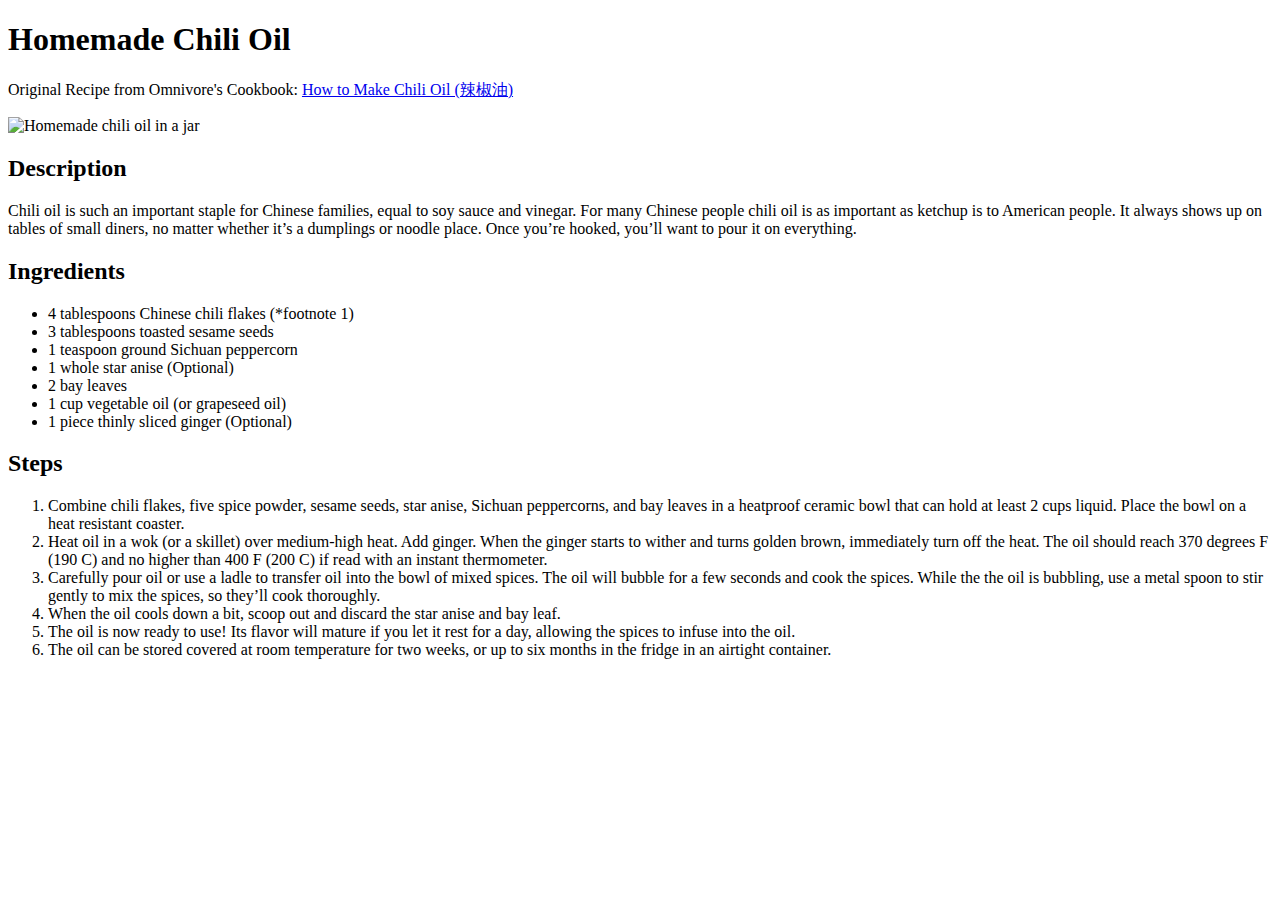
==== recipes/chili_oil.html @ ab1a46bc "feat: add chili oil recipe" ====
<!DOCTYPE html>
<html lang="en">
<head>
    <meta charset="UTF-8">
    <meta name="viewport" content="width=device-width, initial-scale=1.0">
    <title>Homemade Chili Oil</title>
</head>
<body>
    <h1>Homemade Chili Oil</h1>
    <p>Original Recipe from Omnivore's Cookbook: 
        <a href="https://omnivorescookbook.com/how-to-make-chili-oil/" target="_blank" rel="noopener noreferrer">
            How to Make Chili Oil (辣椒油)
        </a>
    </p>

    <img src="../images/chili_oil.jpeg" alt="Homemade chili oil in a jar">

    <h2>Description</h2>
    <p>Chili oil is such an important staple for Chinese families, equal to soy sauce and vinegar. 
        For many Chinese people chili oil is as important as ketchup is to American people. 
        It always shows up on tables of small diners, no matter whether it’s a dumplings or noodle place. 
        Once you’re hooked, you’ll want to pour it on everything.
    </p>

    <h2>Ingredients</h2>
    <ul>
        <li>4 tablespoons Chinese chili flakes (*footnote 1)</li>
        <li>3 tablespoons toasted sesame seeds</li>
        <li>1 teaspoon ground Sichuan peppercorn</li>
        <li>1 whole star anise (Optional)</li>
        <li>2 bay leaves</li>
        <li>1 cup vegetable oil (or grapeseed oil)</li>
        <li>1 piece thinly sliced ginger (Optional)</li>
    </ul>

    <h2>Steps</h2>
    <ol>
        <li>Combine chili flakes, five spice powder, sesame seeds, star anise, Sichuan peppercorns, and bay leaves in a heatproof ceramic bowl 
        that can hold at least 2 cups liquid. Place the bowl on a heat resistant coaster.</li>
        <li>Heat oil in a wok (or a skillet) over medium-high heat. Add ginger. When the ginger starts to wither and turns golden brown, 
        immediately turn off the heat. The oil should reach 370 degrees F (190 C) and no higher than 400 F (200 C) if read with an instant thermometer.</li>
        <li>Carefully pour oil or use a ladle to transfer oil into the bowl of mixed spices. The oil will bubble for a few seconds 
        and cook the spices. While the the oil is bubbling, use a metal spoon to stir gently to mix the spices, so they’ll cook thoroughly.</li>
        <li>When the oil cools down a bit, scoop out and discard the star anise and bay leaf.</li>
        <li>The oil is now ready to use! Its flavor will mature if you let it rest for a day, allowing the spices to infuse into the oil.</li>
        <li>The oil can be stored covered at room temperature for two weeks, or up to six months in the fridge in an airtight container.</li>
    </ol>
</body>
</html>
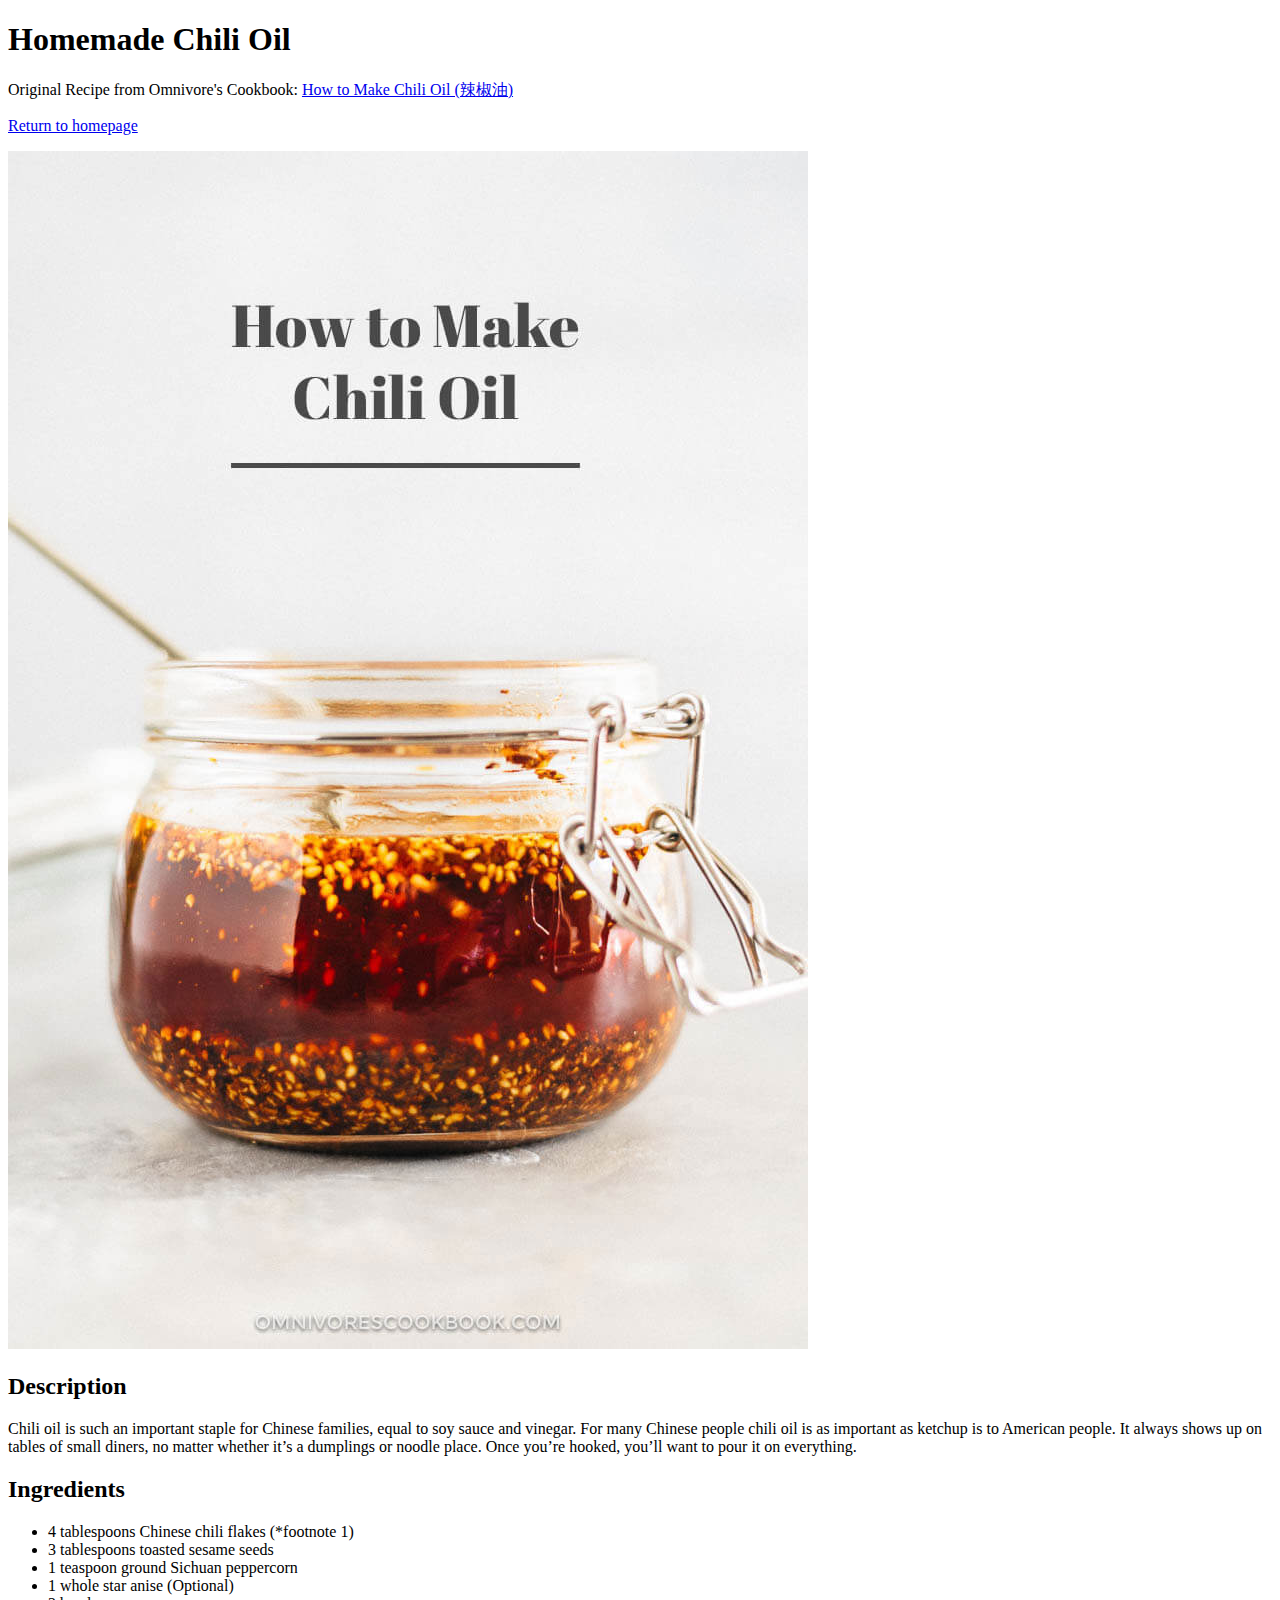
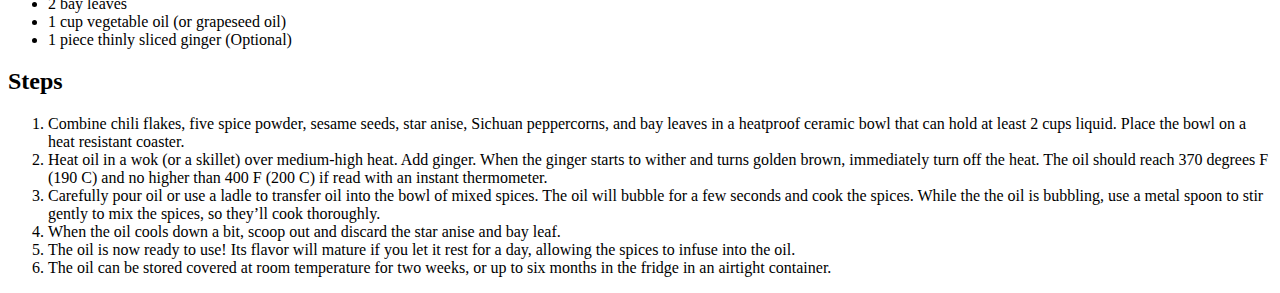
==== commit 89cd2e7f: "fix: added backlink to all recipe pages" ====
--- a/recipes/chili_oil.html
+++ b/recipes/chili_oil.html
@@ -12,6 +12,7 @@
             How to Make Chili Oil (辣椒油)
         </a>
     </p>
+    <p><a href="../index.html">Return to homepage</a></p>
 
     <img src="../images/chili_oil.jpeg" alt="Homemade chili oil in a jar">
 
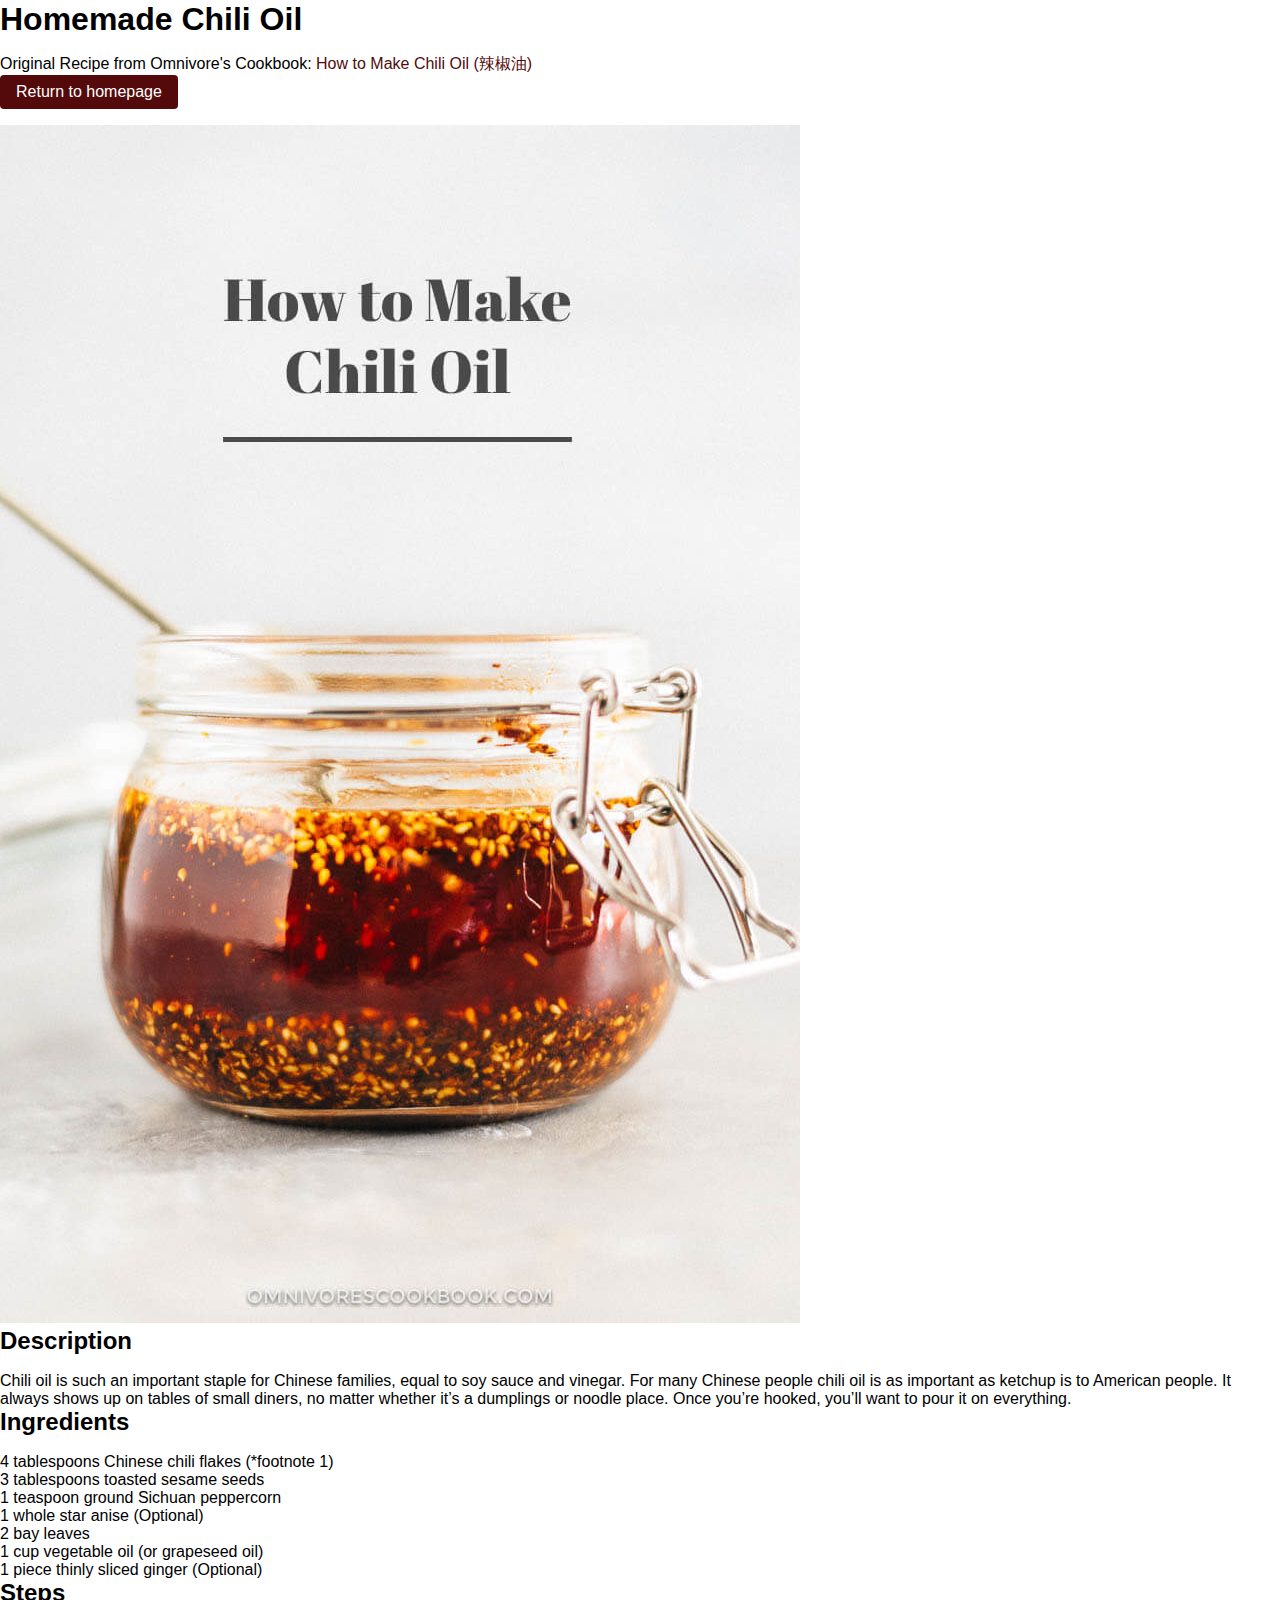
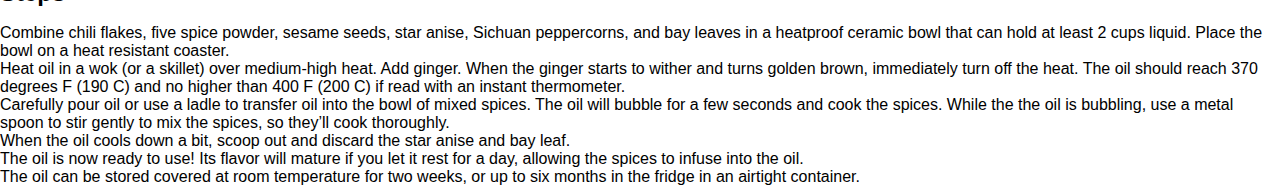
==== commit 7580f105: "feat: first css, minimalist burgundy theme + small set of classes" ====
--- a/recipes/chili_oil.html
+++ b/recipes/chili_oil.html
@@ -4,6 +4,7 @@
     <meta charset="UTF-8">
     <meta name="viewport" content="width=device-width, initial-scale=1.0">
     <title>Homemade Chili Oil</title>
+    <link rel="stylesheet" href="../styles.css" />
 </head>
 <body>
     <h1>Homemade Chili Oil</h1>
@@ -12,7 +13,7 @@
             How to Make Chili Oil (辣椒油)
         </a>
     </p>
-    <p><a href="../index.html">Return to homepage</a></p>
+    <p><a class="home-button" href="../index.html">Return to homepage</a></p>
 
     <img src="../images/chili_oil.jpeg" alt="Homemade chili oil in a jar">
 
--- a/styles.css
+++ b/styles.css
@@ -0,0 +1,46 @@
+/* styles.css */
+
+/* global styles */
+
+* {
+    margin: 0;
+    padding: 0;
+    box-sizing: border-box;
+    font-family: 'Helvetica Neue', 'Helvetica', 'Arial', sans-serif;
+}
+
+/* types */
+ h1 {
+    font-size: 2rem;
+    font-weight: 700;
+    line-height: 1.2;
+    margin-bottom: 1rem;
+ }
+
+ h2 {
+    font-size: 1.5rem;
+    font-weight: 700;
+    line-height: 1.2;
+    margin-bottom: 1rem;
+ }
+
+ a {
+    text-decoration: none;
+    color: #540a0a;
+    font-weight: 500;
+ }
+
+/* classes */
+
+.home-button {
+    background-color: #540a0a;
+    color: #fff;
+    padding: 0.5rem 1rem;
+    border-radius: 0.25rem;
+    font-weight: 500;
+    margin-bottom: 1rem;
+    display: inline-block;
+    transition: all 0.3s ease-in-out;
+}
+
+/* ids */